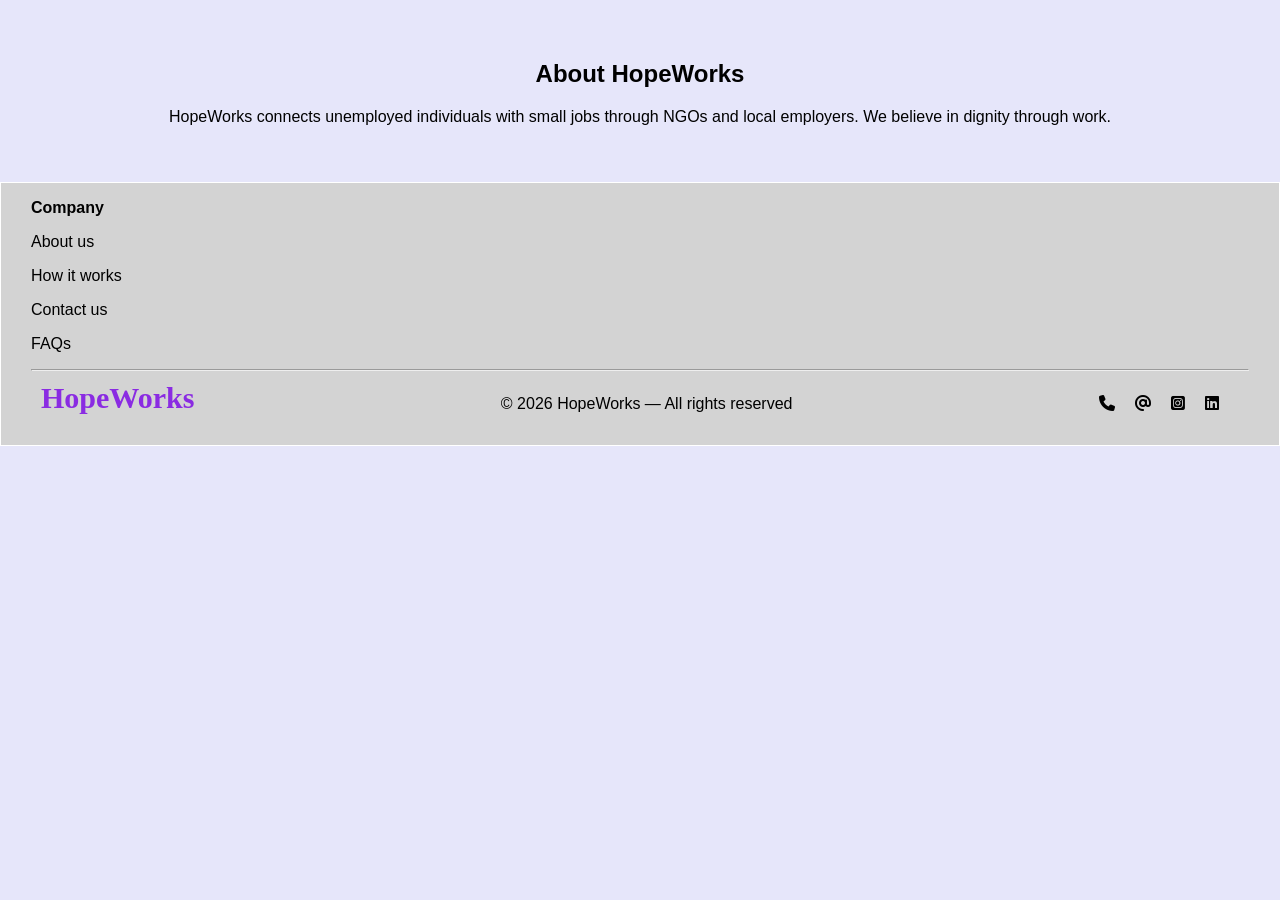
==== about.html @ 1d730903 "First commit" ====
<!DOCTYPLE html>
<html>
<head>
<link rel="stylesheet" href="homepage.css">
<link rel="stylesheet" href="https://cdnjs.cloudflare.com/ajax/libs/font-awesome/6.5.1/css/all.min.css">
</head>
<body>

<div class="section">
  <h2>About HopeWorks</h2>
  <p>
    HopeWorks connects unemployed individuals with
    small jobs through NGOs and local employers.
    We believe in dignity through work.
  </p>
</div>

<div class="footer">
<p><b>Company</b></p>
<p><a href="about.html">About us</a></p>
<p><a href="how.html">How it works</a></p>
<p><a href="contact.html">Contact us</a></p>
<p><a href="faqs.html">FAQs</a></p>
<hr>
<div class="bottom">
<div class="icon">
<p><b>HopeWorks</b></p>
</div>
<p>© 2026 HopeWorks — All rights reserved</p>
<div class="socials">
<p><a href="contact.html"><i class="fa-solid fa-phone"></i></a></p>
<p><a href="contact.html"><i class="fa-solid fa-at"></i></a></p>
<p><a href="instagram.com"><i class="fa-brands fa-square-instagram"></i></a></p>
<p><a href="linkedin.com"><i class="fa-brands fa-linkedin"></i></a></p>
</div>
</div>
</div>

<script src="hopeworks.js"></script>
</body>
</html>
---- homepage.css ----
body {
background-color: lavender; margin:0px; padding:0px
}
.name{
color:black; font-size:20px
}
.header{
background-color:azure; height:55px; display:flex; justify-content:space-between; width:100%; position:fixed; margin:0px
}
.icon{
Color:blueviolet; font-family:cursive; font-size:30px; margin-left:10px;
}
.icon p{
margin-top:2px
}
.icon:hover{
color:orange
}
.nbox{
display:flex; gap:25px; margin-right:50px;
}
.button1 a{
padding:8px; border-radius:10px; line-height:25px
}
.button1 a:hover{
background-color:pink; 
}
iframe{
width:100%; height:86vh; margin-top:60px; border:none
}
.caption{
Color:black; font-family:arial; font-size:50px; margin:50px; margin-left:100px;
}
.description{
Color:black; font-size:20px; margin:30px;
}
.flex{
margin:0 40px 0 40px; display:flex; justify-content:space-between;
}
.box1{
border:10px blueviolet; border-style:groove; margin:20px; Width:400px; height:170px; Text-align:center; font-size:25px; color:white; border-radius:10px; 
}
.box1:hover{
transform:scale(1.2)
}
.flex1{
background-image: url("world.jpg"); Background-size: cover; 
}
.box1 p{
margin-top:70px
}
.flex2{
background-image: url("handshake.jpg"); Background-size: cover; 
}
.flex3{
background-image: url("ngo.jpg"); Background-size: cover; 
}
.categories{
margin:20px; font-size:30px; margin:40px; padding:20px; 
}
.row1 {
display:flex; gap:40px; font-size:20px; justify-content:center
}
.box2 {
width: 100px; border:1px solid black; border-color:blueviolet; border-radius:10px; padding:20px; background-color:azure; display: flex; justify-content: center; align-items: center; text-align: center;
}
.box2:hover{
transform:scale(1.2); background-color:pink;
}
.listings{
font-size:30px; margin:40px; padding:20px;
}
.post{
background-color:pink; color:white; border:1px solid black; padding:10px; margin:20px; width:500px; text-align:center; border-radius:20px;
}
.post img{
width:300px; height:200px
}
.post:hover{
transform:scale(1.1)
}
.started{
 margin:40px; padding:20px;
}
.columns{
column-count:3; column-gap:25vh; margin:20px; padding:20px; display:inline-flex; 
}
.list{
display:flex; gap:10px
}
.list p{
line-height:40px; font-size:25px
}
.list h1{
Color:blueviolet; border-radius:100%; border:1px solid white; background-color:pink; display:inline-flex; width:50px; height:50px; justify-content:center; align-items:center
}
.cta{
margin:40px; padding:20px;
}
.ctarow{
display:flex; gap:10px; justify-content:space-between; text-align:center; font-size:20px;
}
.workers{
border:1px solid white; margin:10px; padding:20px; background-color:azure; border-radius:10px;
}
.hirers{
border:1px solid white; margin:10px; padding:20px; background-color:azure; border-radius:10px;
}
.ngos{
border:1px solid white; margin:10px; padding:20px; background-color:azure; border-radius:10px;
}
.button{
font-size:20px
}
.footer{
border:1px solid white; padding:0 30px 0 30px; background-color:lightgray; 
}
.bottom{
padding-right:30px; display:flex; gap:20px; justify-content:space-between;
}
.socials{
display:flex; gap:20px; 
}

body {
  font-family: Arial, sans-serif;
}

header {
  background: #2563eb;
  color: white;
  padding: 15px;
  text-align: center;
}

nav a {
  color: white;
  margin: 0 10px;
  text-decoration: none;
  font-weight: bold;
}

nav a:hover {
  text-decoration: underline;
}

.section {
  padding: 40px;
  text-align: center;
}

.card {
  background: white;
  padding: 20px;
  margin: 20px auto;
  width: 80%;
  border-radius: 8px;
  box-shadow: 0 2px 8px rgba(0,0,0,0.1);
}

button {
  background: #2563eb;
  color: white;
  padding: 10px 20px;
  border: none;
  border-radius: 6px;
  cursor: pointer;
}

button:hover {
  background: #1d4ed8;
}

footer {
  background: #111827;
  color: white;
  text-align: center;
  padding: 15px;
}

.fade-up {
  opacity: 0;
  transform: translateY(40px);
  animation: fadeUp 2s ease forwards;
}

@keyframes fadeUp {
  to {
    opacity: 1;
    transform: translateY(0);
  }
}

a{
text-decoration:none; color:black
}
::selection{
Color:hotpink; background-color:antiquewhite
}
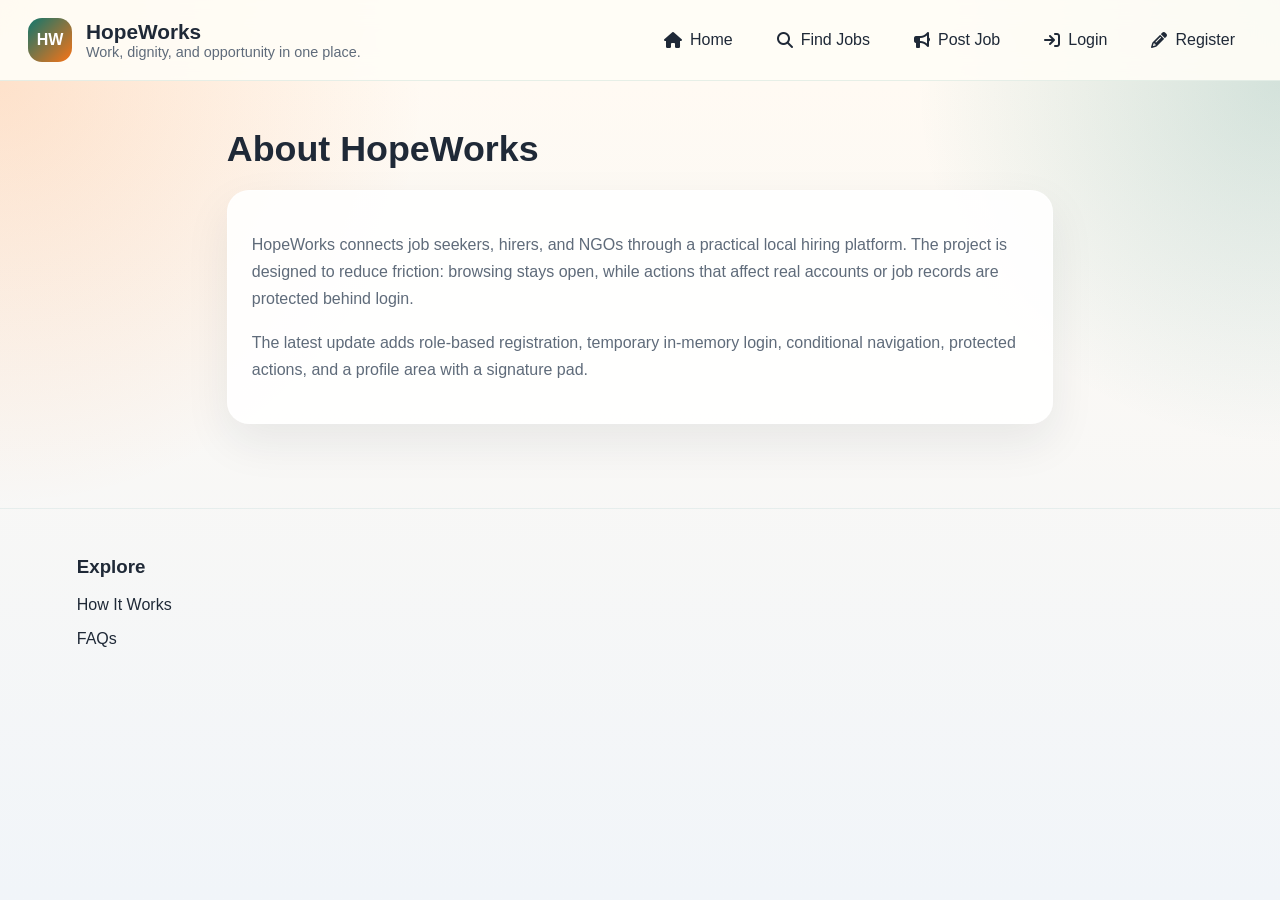
==== commit db42b448: "Updated js" ====
--- a/about.html
+++ b/about.html
@@ -1,41 +1,30 @@
-<!DOCTYPLE html>
-<html>
+<!DOCTYPE html>
+<html lang="en">
 <head>
-<link rel="stylesheet" href="homepage.css">
-<link rel="stylesheet" href="https://cdnjs.cloudflare.com/ajax/libs/font-awesome/6.5.1/css/all.min.css">
+  <meta charset="UTF-8">
+  <meta name="viewport" content="width=device-width, initial-scale=1.0">
+  <title>About | HopeWorks</title>
+  <link rel="stylesheet" href="style.css">
 </head>
 <body>
+  <section class="section">
+    <h2>About HopeWorks</h2>
+    <div class="card">
+      <p>HopeWorks connects job seekers, hirers, and NGOs through a practical local hiring platform. The project is designed to reduce friction: browsing stays open, while actions that affect real accounts or job records are protected behind login.</p>
+      <p>The latest update adds role-based registration, temporary in-memory login, conditional navigation, protected actions, and a profile area with a signature pad.</p>
+    </div>
+  </section>
 
-<div class="section">
-  <h2>About HopeWorks</h2>
-  <p>
-    HopeWorks connects unemployed individuals with
-    small jobs through NGOs and local employers.
-    We believe in dignity through work.
-  </p>
-</div>
+  <footer class="footer">
+    <div class="footer-links">
+      <div>
+        <h3>Explore</h3>
+        <p><a href="homepage.html#start">How It Works</a></p>
+        <p><a href="faqs.html">FAQs</a></p>
+      </div>
+    </div>
+  </footer>
 
-<div class="footer">
-<p><b>Company</b></p>
-<p><a href="about.html">About us</a></p>
-<p><a href="how.html">How it works</a></p>
-<p><a href="contact.html">Contact us</a></p>
-<p><a href="faqs.html">FAQs</a></p>
-<hr>
-<div class="bottom">
-<div class="icon">
-<p><b>HopeWorks</b></p>
-</div>
-<p>© 2026 HopeWorks — All rights reserved</p>
-<div class="socials">
-<p><a href="contact.html"><i class="fa-solid fa-phone"></i></a></p>
-<p><a href="contact.html"><i class="fa-solid fa-at"></i></a></p>
-<p><a href="instagram.com"><i class="fa-brands fa-square-instagram"></i></a></p>
-<p><a href="linkedin.com"><i class="fa-brands fa-linkedin"></i></a></p>
-</div>
-</div>
-</div>
-
-<script src="hopeworks.js"></script>
+  <script src="script.js"></script>
 </body>
-</html>+</html>
--- a/style.css
+++ b/style.css
@@ -0,0 +1,484 @@
+:root {
+  --bg: #f6efe4;
+  --surface: rgba(255, 255, 255, 0.88);
+  --surface-strong: #fffdf7;
+  --text: #1f2937;
+  --muted: #5f6b7a;
+  --accent: #0f766e;
+  --accent-dark: #115e59;
+  --accent-soft: #ccfbf1;
+  --warm: #f97316;
+  --line: rgba(15, 118, 110, 0.16);
+  --shadow: 0 18px 45px rgba(31, 41, 55, 0.08);
+  --radius: 22px;
+}
+
+* {
+  box-sizing: border-box;
+}
+
+html {
+  scroll-behavior: smooth;
+}
+
+body {
+  margin: 0;
+  color: var(--text);
+  font-family: "Trebuchet MS", "Segoe UI", sans-serif;
+  background:
+    radial-gradient(circle at top left, rgba(249, 115, 22, 0.18), transparent 28%),
+    radial-gradient(circle at top right, rgba(15, 118, 110, 0.18), transparent 24%),
+    linear-gradient(180deg, #fffaf3 0%, #f1f5f9 100%);
+  min-height: 100vh;
+}
+
+a {
+  color: inherit;
+  text-decoration: none;
+}
+
+img {
+  max-width: 100%;
+  display: block;
+}
+
+button,
+input,
+select,
+textarea {
+  font: inherit;
+}
+
+.app-shell {
+  min-height: 100vh;
+}
+
+.header {
+  position: sticky;
+  top: 0;
+  z-index: 20;
+  display: flex;
+  justify-content: space-between;
+  align-items: center;
+  gap: 20px;
+  padding: 18px 28px;
+  background: rgba(255, 253, 247, 0.9);
+  border-bottom: 1px solid rgba(15, 118, 110, 0.1);
+  backdrop-filter: blur(12px);
+}
+
+.brand-mark {
+  display: flex;
+  align-items: center;
+  gap: 14px;
+}
+
+.brand-badge {
+  width: 44px;
+  height: 44px;
+  display: grid;
+  place-items: center;
+  border-radius: 14px;
+  background: linear-gradient(135deg, var(--accent), var(--warm));
+  color: white;
+  font-weight: 700;
+}
+
+.brand-copy h1,
+.brand-copy p {
+  margin: 0;
+}
+
+.brand-copy h1 {
+  font-size: 1.3rem;
+}
+
+.brand-copy p {
+  font-size: 0.9rem;
+  color: var(--muted);
+}
+
+.nav-links {
+  display: flex;
+  flex-wrap: wrap;
+  gap: 10px;
+  align-items: center;
+}
+
+.nav-link {
+  display: inline-flex;
+  align-items: center;
+  gap: 8px;
+  padding: 10px 16px;
+  border-radius: 999px;
+  border: 1px solid transparent;
+  transition: transform 0.2s ease, background-color 0.2s ease, border-color 0.2s ease;
+}
+
+.nav-link:hover {
+  transform: translateY(-1px);
+  background: rgba(15, 118, 110, 0.08);
+  border-color: rgba(15, 118, 110, 0.12);
+}
+
+.nav-link.nav-accent {
+  background: var(--accent);
+  color: white;
+}
+
+.nav-link.nav-accent:hover {
+  background: var(--accent-dark);
+}
+
+.shell-frame {
+  width: 100%;
+  height: calc(100vh - 88px);
+  border: 0;
+}
+
+.hero,
+.section,
+.content-section {
+  padding: 48px 6vw;
+}
+
+.hero {
+  display: grid;
+  grid-template-columns: 1.2fr 0.9fr;
+  gap: 28px;
+  align-items: center;
+}
+
+.hero-copy,
+.hero-panel,
+.card,
+.job-card,
+.info-card,
+.profile-card,
+.signature-card {
+  background: var(--surface);
+  border: 1px solid rgba(255, 255, 255, 0.65);
+  box-shadow: var(--shadow);
+  border-radius: var(--radius);
+}
+
+.hero-copy {
+  padding: 36px;
+  animation: float-up 0.75s ease;
+}
+
+.hero-copy h2 {
+  margin: 0 0 14px;
+  font-size: clamp(2rem, 4vw, 3.8rem);
+  line-height: 1.05;
+}
+
+.hero-copy p {
+  color: var(--muted);
+  font-size: 1.08rem;
+  line-height: 1.7;
+}
+
+.hero-actions {
+  display: flex;
+  flex-wrap: wrap;
+  gap: 14px;
+  margin-top: 24px;
+}
+
+.button,
+.button-secondary,
+button {
+  display: inline-flex;
+  justify-content: center;
+  align-items: center;
+  gap: 8px;
+  min-height: 46px;
+  padding: 12px 20px;
+  border-radius: 14px;
+  border: 0;
+  cursor: pointer;
+  transition: transform 0.2s ease, box-shadow 0.2s ease, background-color 0.2s ease;
+}
+
+.button,
+button {
+  background: linear-gradient(135deg, var(--accent), var(--accent-dark));
+  color: white;
+}
+
+.button-secondary {
+  background: white;
+  color: var(--text);
+  border: 1px solid var(--line);
+}
+
+.button:hover,
+.button-secondary:hover,
+button:hover {
+  transform: translateY(-1px);
+}
+
+.hero-panel {
+  padding: 26px;
+  display: grid;
+  gap: 16px;
+}
+
+.stat-chip {
+  padding: 16px 18px;
+  border-radius: 18px;
+  background: linear-gradient(135deg, rgba(15, 118, 110, 0.12), rgba(249, 115, 22, 0.14));
+}
+
+.stat-chip strong,
+.stat-chip span {
+  display: block;
+}
+
+.stat-chip strong {
+  font-size: 1.7rem;
+}
+
+.stat-chip span {
+  color: var(--muted);
+  margin-top: 6px;
+}
+
+.section-heading {
+  max-width: 760px;
+  margin-bottom: 24px;
+}
+
+.section-heading h2,
+.section h2 {
+  margin: 0 0 12px;
+  font-size: clamp(1.7rem, 2.8vw, 2.6rem);
+}
+
+.section-heading p,
+.section p,
+.page-intro {
+  color: var(--muted);
+  line-height: 1.7;
+}
+
+.card-grid,
+.jobs-grid,
+.steps-grid,
+.footer-links,
+.profile-layout {
+  display: grid;
+  gap: 20px;
+}
+
+.card-grid {
+  grid-template-columns: repeat(auto-fit, minmax(200px, 1fr));
+}
+
+.jobs-grid,
+.steps-grid,
+.profile-layout {
+  grid-template-columns: repeat(auto-fit, minmax(260px, 1fr));
+}
+
+.info-card,
+.job-card,
+.card,
+.profile-card,
+.signature-card {
+  padding: 24px;
+}
+
+.info-card h3,
+.job-card h3,
+.card h3 {
+  margin-top: 0;
+}
+
+.job-card {
+  display: grid;
+  gap: 14px;
+}
+
+.job-meta,
+.job-footer {
+  display: flex;
+  justify-content: space-between;
+  gap: 12px;
+  flex-wrap: wrap;
+  align-items: center;
+}
+
+.job-meta span,
+.pill {
+  display: inline-flex;
+  padding: 8px 12px;
+  border-radius: 999px;
+  background: var(--accent-soft);
+  color: var(--accent-dark);
+  font-size: 0.9rem;
+}
+
+.job-owner {
+  color: var(--muted);
+  font-size: 0.95rem;
+}
+
+.section {
+  max-width: 980px;
+  margin: 0 auto;
+}
+
+.card {
+  margin-top: 20px;
+}
+
+input,
+select,
+textarea {
+  width: 100%;
+  padding: 13px 15px;
+  border-radius: 14px;
+  border: 1px solid rgba(148, 163, 184, 0.5);
+  background: rgba(255, 255, 255, 0.95);
+  transition: border-color 0.2s ease, box-shadow 0.2s ease;
+}
+
+input:focus,
+select:focus,
+textarea:focus {
+  outline: 0;
+  border-color: rgba(15, 118, 110, 0.5);
+  box-shadow: 0 0 0 4px rgba(15, 118, 110, 0.1);
+}
+
+textarea {
+  min-height: 120px;
+  resize: vertical;
+}
+
+.form-grid {
+  display: grid;
+  gap: 14px;
+}
+
+.status-message {
+  min-height: 22px;
+  margin-top: 14px;
+  font-weight: 700;
+}
+
+.status-message.error-message {
+  color: #b91c1c;
+}
+
+.status-message.success-message {
+  color: var(--accent-dark);
+}
+
+.footer {
+  margin-top: 36px;
+  padding: 28px 6vw 36px;
+  border-top: 1px solid rgba(15, 118, 110, 0.08);
+}
+
+.footer-links {
+  grid-template-columns: repeat(auto-fit, minmax(180px, 1fr));
+}
+
+.footer-note {
+  margin-top: 18px;
+  color: var(--muted);
+}
+
+.profile-card strong,
+.signature-card strong {
+  display: block;
+  color: var(--muted);
+  font-size: 0.9rem;
+  margin-bottom: 6px;
+}
+
+.profile-card p {
+  margin: 0 0 18px;
+  font-size: 1.05rem;
+}
+
+#signatureCanvas {
+  width: 100%;
+  height: auto;
+  display: block;
+  background: white;
+  border: 2px dashed rgba(15, 118, 110, 0.25);
+  border-radius: 18px;
+  margin: 14px 0;
+  touch-action: none;
+}
+
+.signature-actions {
+  display: flex;
+  flex-wrap: wrap;
+  gap: 12px;
+}
+
+.helper-note {
+  color: var(--muted);
+  font-size: 0.95rem;
+}
+
+.accent-text {
+  color: var(--warm);
+}
+
+[hidden] {
+  display: none !important;
+}
+
+@keyframes float-up {
+  from {
+    opacity: 0;
+    transform: translateY(18px);
+  }
+
+  to {
+    opacity: 1;
+    transform: translateY(0);
+  }
+}
+
+@media (max-width: 900px) {
+  .hero {
+    grid-template-columns: 1fr;
+  }
+
+  .header {
+    flex-direction: column;
+    align-items: flex-start;
+  }
+
+  .shell-frame {
+    height: calc(100vh - 142px);
+  }
+}
+
+@media (max-width: 640px) {
+  .hero,
+  .section,
+  .content-section {
+    padding: 32px 18px;
+  }
+
+  .header {
+    padding: 16px 18px;
+  }
+
+  .nav-links {
+    gap: 8px;
+  }
+
+  .nav-link {
+    padding: 9px 13px;
+    font-size: 0.95rem;
+  }
+}
